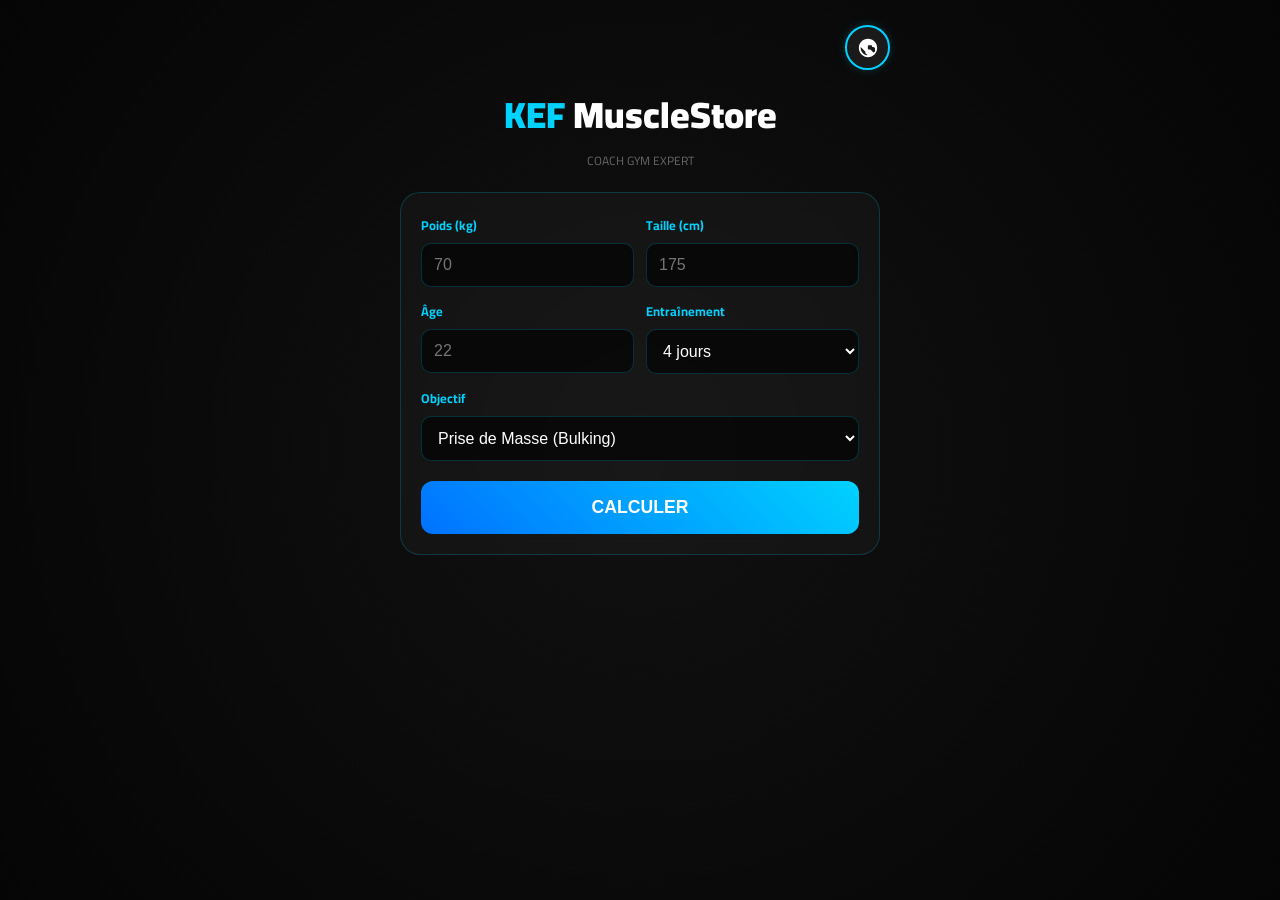
==== assistant.html @ 748af92e "Add files via upload" ====
<!DOCTYPE html>
<html lang="fr" dir="ltr">
<head>
    <meta charset="UTF-8">
    <meta name="viewport" content="width=device-width, initial-scale=1.0, maximum-scale=1.0, user-scalable=no">
    <title>KEF MuscleStore | Gym Expert</title>
    <link href="https://fonts.googleapis.com/css2?family=Cairo:wght@400;700;900&display=swap" rel="stylesheet">
    <style>
        :root {
            --primary: #00d2ff;
            --secondary: #0072ff;
            --dark: #050505;
            --glass: rgba(255, 255, 255, 0.03);
            --border: rgba(0, 210, 255, 0.2);
        }

        * { box-sizing: border-box; margin: 0; padding: 0; transition: all 0.3s ease; }

        body {
            background-color: var(--dark);
            background-image: radial-gradient(circle at center, #111 0%, #050505 100%);
            color: #ffffff;
            font-family: 'Cairo', sans-serif;
            min-height: 100vh;
            display: flex;
            flex-direction: column;
            align-items: center;
            padding: 15px;
            overflow-x: hidden;
        }

        .top-bar {
            width: 100%;
            max-width: 500px;
            display: flex;
            justify-content: flex-end;
            padding: 10px 0;
        }

        .lang-toggle-btn {
            width: 45px;
            height: 45px;
            background: #1a1a1a;
            border: 2px solid var(--primary);
            border-radius: 50%;
            display: flex;
            align-items: center;
            justify-content: center;
            cursor: pointer;
            box-shadow: 0 0 10px rgba(0, 210, 255, 0.2);
        }

        .lang-toggle-btn svg { width: 22px; height: 22px; fill: white; }

        .container { width: 100%; max-width: 480px; }

        .brand-header { text-align: center; margin-bottom: 20px; }
        .brand-header h1 { font-size: clamp(1.8rem, 8vw, 2.3rem); font-weight: 900; }
        .kef { color: var(--primary); }

        .glass-card {
            background: var(--glass);
            backdrop-filter: blur(10px);
            border: 1px solid var(--border);
            border-radius: 20px;
            padding: 20px;
            width: 100%;
        }

        .input-grid {
            display: flex;
            flex-wrap: wrap;
            gap: 12px;
            margin-bottom: 20px;
        }

        .field-box { flex: 1 1 calc(50% - 12px); min-width: 140px; }
        .field-box.full-span { flex: 1 1 100%; }

        .field-box label { font-size: 0.8rem; color: var(--primary); margin-bottom: 6px; display: block; font-weight: bold; }

        input, select {
            background: rgba(0,0,0,0.6);
            border: 1px solid var(--border);
            border-radius: 10px;
            padding: 12px;
            color: white;
            font-size: 1rem;
            width: 100%;
            outline: none;
        }

        .btn-glow {
            width: 100%;
            padding: 16px;
            border-radius: 12px;
            border: none;
            background: linear-gradient(45deg, var(--secondary), var(--primary));
            color: white;
            font-weight: 900;
            font-size: 1.1rem;
            cursor: pointer;
        }

        .dashboard { margin-top: 20px; display: none; width: 100%; }
        
        .stats-grid { display: grid; grid-template-columns: repeat(2, 1fr); gap: 10px; }
        
        .stat-card {
            background: rgba(255,255,255,0.03);
            padding: 12px;
            border-radius: 12px;
            text-align: center;
            border-bottom: 3px solid var(--primary);
        }

        .stat-card.highlight { grid-column: span 2; }
        .stat-card h4 { font-size: 0.65rem; color: #888; text-transform: uppercase; }
        .stat-card p { font-size: 1.1rem; font-weight: bold; margin-top: 4px; }

        /* ميزة الإطار المزدوج للنصيحة */
        .tips-box {
            background: rgba(0, 210, 255, 0.05);
            border-left: 4px solid var(--primary);
            border-right: 4px solid var(--primary);
            padding: 15px;
            border-radius: 10px;
            margin-top: 15px;
            font-size: 0.95rem;
            text-align: center;
            font-weight: bold;
            line-height: 1.5;
        }
    </style>
</head>
<body>

    <div class="top-bar" id="topBar">
        <div class="lang-toggle-btn" onclick="toggleLang()">
            <svg viewBox="0 0 24 24"><path d="M12,2C6.48,2,2,6.48,2,12s4.48,10,10,10s10-4.48,10-10S17.52,2,12,2z M11,19.93C7.05,19.44,4,16.08,4,12 c0-0.35,0.02-0.69,0.07-1.03l5.03,5.03v0.9c0,1.1,0.9,2,2,2V19.93z M18.17,17.21l-3.23-3.23c-0.21-0.21-0.49-0.33-0.78-0.33h-1.16 c-0.64,0-1.16-0.52-1.16-1.16v-2.32c0-0.64,0.52-1.16,1.16-1.16h2.32c0.64,0,1.16,0.52,1.16,1.16V11h1.16c1.1,0,2,0.9,2,2v1.54 C20.18,15.21,19.34,16.41,18.17,17.21z"></path></svg>
        </div>
    </div>

    <div class="container">
        <header class="brand-header">
            <h1><span class="kef">KEF</span> MuscleStore</h1>
            <p id="tagline" style="color: #666; font-size: 0.75rem;">COACH GYM EXPERT</p>
        </header>

        <div class="glass-card">
            <div class="input-grid">
                <div class="field-box">
                    <label id="lbl-w">Poids (kg)</label>
                    <input type="number" id="w" placeholder="70">
                </div>
                <div class="field-box">
                    <label id="lbl-h">Taille (cm)</label>
                    <input type="number" id="h" placeholder="175">
                </div>
                <div class="field-box">
                    <label id="lbl-a">Âge</label>
                    <input type="number" id="a" placeholder="22">
                </div>
                <div class="field-box">
                    <label id="lbl-freq">Entraînement</label>
                    <select id="freq">
                        <option value="1.45" id="opt-f3">3 jours</option>
                        <option value="1.55" selected id="opt-f4">4 jours</option>
                        <option value="1.65" id="opt-f5">5 jours</option>
                        <option value="1.75" id="opt-f6">6 jours</option>
                    </select>
                </div>
                <div class="field-box full-span">
                    <label id="lbl-goal">Objectif</label>
                    <select id="goal">
                        <option value="lose" id="opt-g1">Sèche (Perte de gras)</option>
                        <option value="gain" selected id="opt-g3">Prise de Masse (Bulking)</option>
                    </select>
                </div>
            </div>

            <button class="btn-glow" id="btn-main" onclick="analyze()">CALCULER</button>

            <div id="dashboard" class="dashboard">
                <div class="stats-grid">
                    <div class="stat-card highlight">
                        <h4 id="res-type-title">Morphotype</h4>
                        <p id="b-type" style="color: var(--primary);">--</p>
                    </div>
                    <div class="stat-card">
                        <h4 id="res-k-title">Calories</h4>
                        <p id="k-res">--</p>
                    </div>
                    <div class="stat-card">
                        <h4 id="res-crea-title">Créatine</h4>
                        <p id="crea-res" style="color: var(--primary);">--</p>
                    </div>
                    <div class="stat-card">
                        <h4 id="res-p-title">Protéines</h4>
                        <p id="p-res">--</p>
                    </div>
                    <div class="stat-card">
                        <h4 id="res-c-title">Glucides</h4>
                        <p id="cb-res">--</p>
                    </div>
                </div>
                <div id="advice" class="tips-box"></div>
            </div>
        </div>
    </div>

    <script>
        const langs = ['fr', 'ar', 'en'];
        let curIdx = 0;

        const trans = {
            ar: { 
                tag: "مدرب الجيم الخبير", lblW: "الوزن", lblH: "الطول", lblA: "العمر", lblFreq: "التمرين", lblGoal: "الهدف", 
                f3: "3 أيام", f4: "4 أيام", f5: "5 أيام", f6: "6 أيام", 
                g1: "تنشيف (خسارة دهون)", g3: "تضخيم (بناء عضلي)", 
                btn: "احسب النتائج", type: "نمط الجسم", cal: "سعرات", crea: "كرياتين", pro: "بروتين", carb: "كارب", 
                dir: "rtl",
                adviceGain: "النصيحة: فائض سعرات + نوم كافي + تمرين شديد.",
                adviceLose: "النصيحة: عجز سعرات + كارديو + بروتين عالٍ.",
                ecto: "إكتومورف", meso: "ميزومورف", endo: "إندومورف"
            },
            fr: { 
                tag: "COACH GYM EXPERT", lblW: "Poids", lblH: "Taille", lblA: "Âge", lblFreq: "Entraînement", lblGoal: "Objectif", 
                f3: "3 jours", f4: "4 jours", f5: "5 jours", f6: "6 jours", 
                g1: "Sèche (Cutting)", g3: "Prise de Masse (Bulking)", 
                btn: "CALCULER", type: "Morphotype", cal: "Calories", crea: "Créatine", pro: "Protéines", carb: "Glucides", 
                dir: "ltr",
                adviceGain: "CONSEIL: Surplus calorique + Repos + Intensité.",
                adviceLose: "CONSEIL: Déficit + Cardio + Protéines.",
                ecto: "Ectomorphe", meso: "Mésomorphe", endo: "Endomorphe"
            },
            en: { 
                tag: "GYM COACH EXPERT", lblW: "Weight", lblH: "Height", lblA: "Age", lblFreq: "Workout", lblGoal: "Goal", 
                f3: "3 days", f4: "4 days", f5: "5 days", f6: "6 days", 
                g1: "Cutting (Fat Loss)", g3: "Bulking (Muscle Gain)", 
                btn: "CALCULATE", type: "Body Type", cal: "Calories", crea: "Creatine", pro: "Protein", carb: "Carbs", 
                dir: "ltr",
                adviceGain: "ADVICE: Caloric surplus + Good sleep + Heavy lifting.",
                adviceLose: "ADVICE: Caloric deficit + Cardio + High protein.",
                ecto: "Ectomorph", meso: "Mesomorph", endo: "Endomorph"
            }
        };

        function toggleLang() {
            curIdx = (curIdx + 1) % 3;
            const l = langs[curIdx], t = trans[l];
            document.documentElement.dir = t.dir;
            document.getElementById('tagline').innerText = t.tag;
            document.getElementById('lbl-w').innerText = t.lblW;
            document.getElementById('lbl-h').innerText = t.lblH;
            document.getElementById('lbl-a').innerText = t.lblA;
            document.getElementById('lbl-freq').innerText = t.lblFreq;
            document.getElementById('lbl-goal').innerText = t.lblGoal;
            document.getElementById('opt-f3').innerText = t.f3;
            document.getElementById('opt-f4').innerText = t.f4;
            document.getElementById('opt-f5').innerText = t.f5;
            document.getElementById('opt-f6').innerText = t.f6;
            document.getElementById('opt-g1').innerText = t.g1;
            document.getElementById('opt-g3').innerText = t.g3;
            document.getElementById('btn-main').innerText = t.btn;
            document.getElementById('res-type-title').innerText = t.type;
            document.getElementById('res-k-title').innerText = t.cal;
            document.getElementById('res-crea-title').innerText = t.crea;
            document.getElementById('res-p-title').innerText = t.pro;
            document.getElementById('res-c-title').innerText = t.carb;
            document.getElementById('topBar').style.justifyContent = t.dir === 'rtl' ? 'flex-start' : 'flex-end';
            
            // تحديث النتائج فوراً إذا كان الداشبورد مفتوحاً
            if(document.getElementById('dashboard').style.display === 'block') analyze();
        }

        function analyze() {
            const w = parseFloat(document.getElementById('w').value), 
                  h = parseFloat(document.getElementById('h').value), 
                  a = parseFloat(document.getElementById('a').value), 
                  f = parseFloat(document.getElementById('freq').value), 
                  g = document.getElementById('goal').value;

            if(!w || !h || !a) return;
            const l = langs[curIdx], t = trans[l];

            let bmr = (10 * w) + (6.25 * h) - (5 * a) + 5;
            let tdee = Math.round(bmr * f);
            if(g === 'lose') tdee -= 500; else tdee += 500;

            const bmi = w / ((h/100)**2);
            let bodyType = bmi < 19 ? t.ecto : bmi < 26 ? t.meso : t.endo;
            
            document.getElementById('b-type').innerText = bodyType;
            document.getElementById('k-res').innerText = tdee + " kcal";
            document.getElementById('crea-res').innerText = (w * 0.05).toFixed(1) + " g";
            document.getElementById('p-res').innerText = Math.round(w * 2.1) + " g";
            document.getElementById('cb-res').innerText = Math.round((tdee * 0.4) / 4) + " g";
            
            document.getElementById('advice').innerText = g === 'gain' ? t.adviceGain : t.adviceLose;
            document.getElementById('dashboard').style.display = 'block';
        }
    </script>
</body>
</html>
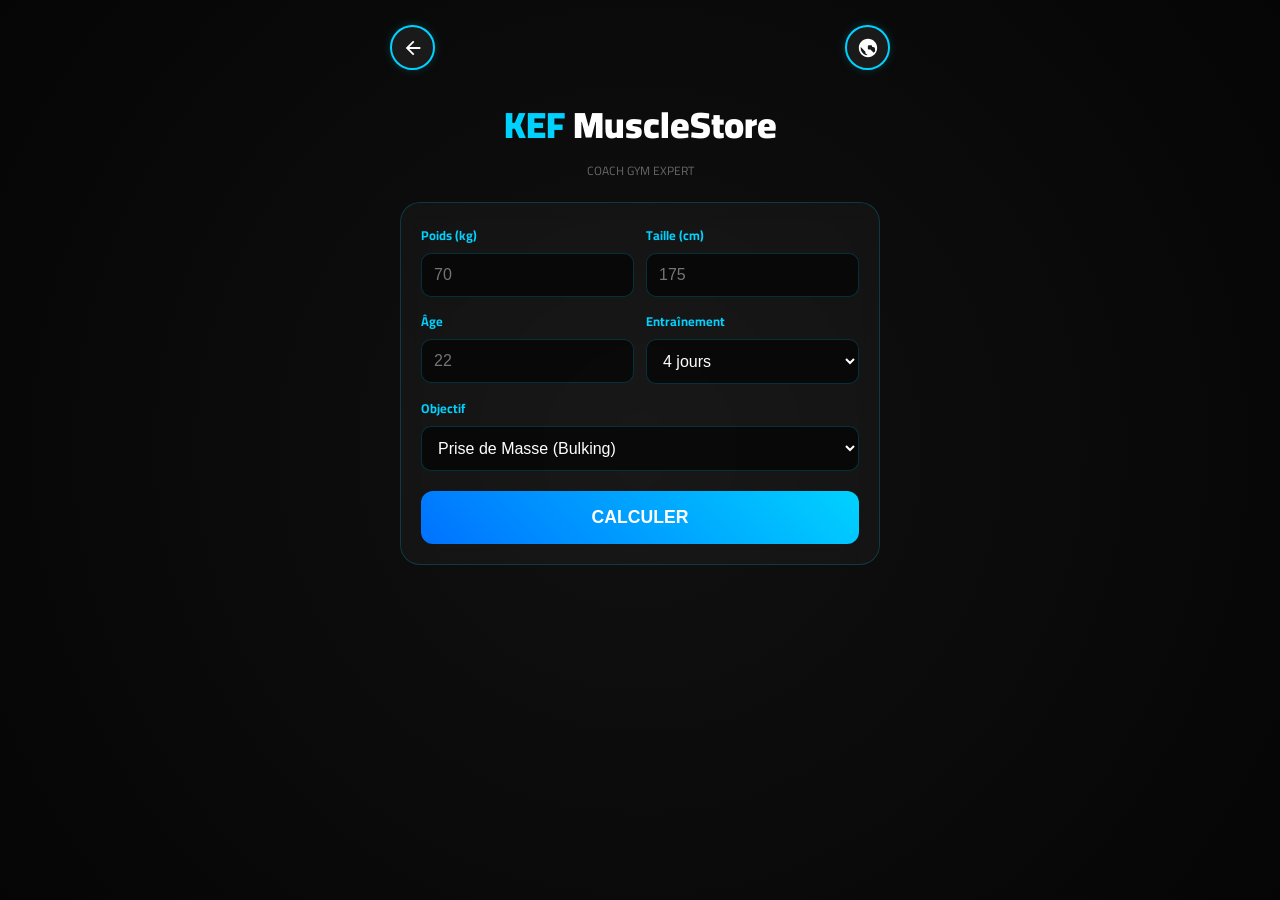
==== commit 1644b175: "Add files via upload" ====
--- a/assistant.html
+++ b/assistant.html
@@ -33,11 +33,14 @@
             width: 100%;
             max-width: 500px;
             display: flex;
-            justify-content: flex-end;
+            justify-content: space-between; /* تم التعديل لتوزيع الأزرار */
+            align-items: center;
             padding: 10px 0;
-        }
-
-        .lang-toggle-btn {
+            margin-bottom: 10px;
+        }
+
+        /* تنسيق زر العودة واللغة */
+        .nav-btn {
             width: 45px;
             height: 45px;
             background: #1a1a1a;
@@ -48,9 +51,12 @@
             justify-content: center;
             cursor: pointer;
             box-shadow: 0 0 10px rgba(0, 210, 255, 0.2);
-        }
-
-        .lang-toggle-btn svg { width: 22px; height: 22px; fill: white; }
+            text-decoration: none; /* لإزالة خط الرابط */
+        }
+
+        .nav-btn svg { width: 22px; height: 22px; fill: white; }
+        .nav-btn:hover { background: var(--primary); }
+        .nav-btn:hover svg { fill: #000; }
 
         .container { width: 100%; max-width: 480px; }
 
@@ -118,7 +124,6 @@
         .stat-card h4 { font-size: 0.65rem; color: #888; text-transform: uppercase; }
         .stat-card p { font-size: 1.1rem; font-weight: bold; margin-top: 4px; }
 
-        /* ميزة الإطار المزدوج للنصيحة */
         .tips-box {
             background: rgba(0, 210, 255, 0.05);
             border-left: 4px solid var(--primary);
@@ -136,7 +141,13 @@
 <body>
 
     <div class="top-bar" id="topBar">
-        <div class="lang-toggle-btn" onclick="toggleLang()">
+        <!-- زر الرجوع إلى الصفحة الرئيسية -->
+        <a href="index.html" class="nav-btn" id="backBtn" title="Retour">
+            <svg viewBox="0 0 24 24"><path d="M20,11V13H8L13.5,18.5L12.08,19.92L4.16,12L12.08,4.08L13.5,5.5L8,11H20Z"></path></svg>
+        </a>
+
+        <!-- زر تغيير اللغة -->
+        <div class="nav-btn" onclick="toggleLang()" id="langBtn">
             <svg viewBox="0 0 24 24"><path d="M12,2C6.48,2,2,6.48,2,12s4.48,10,10,10s10-4.48,10-10S17.52,2,12,2z M11,19.93C7.05,19.44,4,16.08,4,12 c0-0.35,0.02-0.69,0.07-1.03l5.03,5.03v0.9c0,1.1,0.9,2,2,2V19.93z M18.17,17.21l-3.23-3.23c-0.21-0.21-0.49-0.33-0.78-0.33h-1.16 c-0.64,0-1.16-0.52-1.16-1.16v-2.32c0-0.64,0.52-1.16,1.16-1.16h2.32c0.64,0,1.16,0.52,1.16,1.16V11h1.16c1.1,0,2,0.9,2,2v1.54 C20.18,15.21,19.34,16.41,18.17,17.21z"></path></svg>
         </div>
     </div>
@@ -268,9 +279,14 @@
             document.getElementById('res-crea-title').innerText = t.crea;
             document.getElementById('res-p-title').innerText = t.pro;
             document.getElementById('res-c-title').innerText = t.carb;
-            document.getElementById('topBar').style.justifyContent = t.dir === 'rtl' ? 'flex-start' : 'flex-end';
             
-            // تحديث النتائج فوراً إذا كان الداشبورد مفتوحاً
+            // تعديل اتجاه الأزرار حسب اللغة
+            const topBar = document.getElementById('topBar');
+            topBar.style.flexDirection = t.dir === 'rtl' ? 'row-reverse' : 'row';
+            
+            // عكس أيقونة العودة في حالة اللغة العربية لتناسب الاتجاه
+            document.getElementById('backBtn').style.transform = t.dir === 'rtl' ? 'scaleX(-1)' : 'scaleX(1)';
+
             if(document.getElementById('dashboard').style.display === 'block') analyze();
         }
 
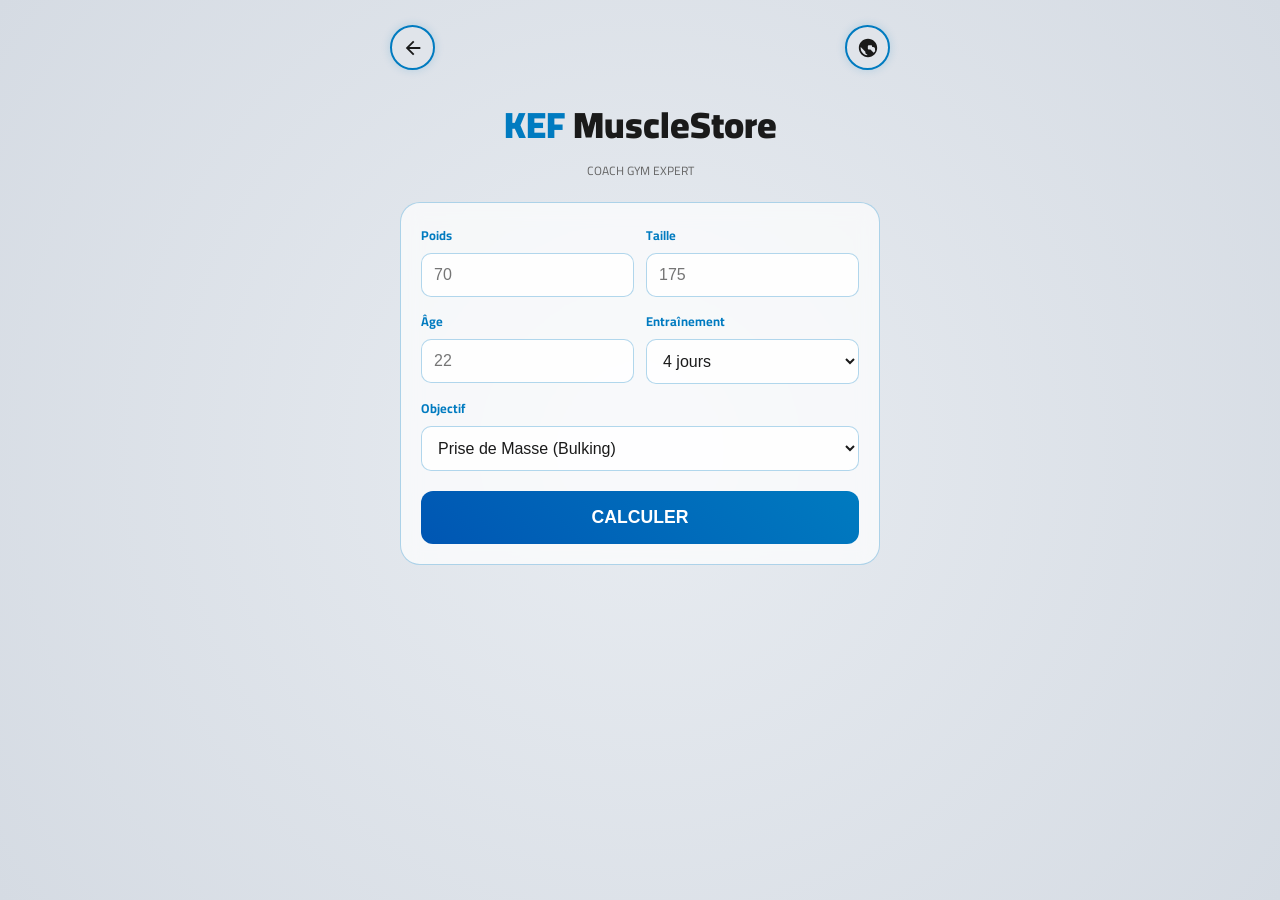
==== commit 45d24941: "Add files via upload" ====
--- a/assistant.html
+++ b/assistant.html
@@ -6,20 +6,47 @@
     <title>KEF MuscleStore | Gym Expert</title>
     <link href="https://fonts.googleapis.com/css2?family=Cairo:wght@400;700;900&display=swap" rel="stylesheet">
     <style>
+        /* ===== الثيم النهاري (الوضع الافتراضي ليتطابق مع index.html) ===== */
         :root {
+            --primary: #007bc0;
+            --secondary: #0056b3;
+            --dark: #f8f9fa;
+            --glass: rgba(0, 0, 0, 0.03);
+            --border: rgba(0, 123, 192, 0.3);
+            --bg-start: #e8ecf1;
+            --bg-end: #d5dbe3;
+            --text-color: #1a1a1a;
+            --card-bg: rgba(255, 255, 255, 0.7);
+            --input-bg: rgba(255, 255, 255, 0.8);
+            --tip-bg: rgba(0, 123, 192, 0.08);
+            --nav-bg: #e0e4ea;
+            --shadow-glow: rgba(0, 123, 192, 0.2);
+        }
+
+        /* ===== الثيم الليلي (باستخدام نفس الكلاس dark-theme الموجود في index.html) ===== */
+        body.dark-theme {
             --primary: #00d2ff;
             --secondary: #0072ff;
             --dark: #050505;
             --glass: rgba(255, 255, 255, 0.03);
             --border: rgba(0, 210, 255, 0.2);
-        }
-
+            --bg-start: #111;
+            --bg-end: #050505;
+            --card-bg: rgba(255, 255, 255, 0.03);
+            --text-color: #ffffff;
+            --input-bg: rgba(0,0,0,0.6);
+            --tip-bg: rgba(0, 210, 255, 0.05);
+            --nav-bg: #1a1a1a;
+            --shadow-glow: rgba(0, 210, 255, 0.2);
+        }
+
+        /* ===== الأنماط الأساسية ===== */
         * { box-sizing: border-box; margin: 0; padding: 0; transition: all 0.3s ease; }
 
         body {
             background-color: var(--dark);
-            background-image: radial-gradient(circle at center, #111 0%, #050505 100%);
-            color: #ffffff;
+            background-image: radial-gradient(circle at center, var(--bg-start) 0%, var(--bg-end) 100%);
+            color: var(--text-color);
             font-family: 'Cairo', sans-serif;
             min-height: 100vh;
             display: flex;
@@ -33,39 +60,39 @@
             width: 100%;
             max-width: 500px;
             display: flex;
-            justify-content: space-between; /* تم التعديل لتوزيع الأزرار */
+            justify-content: space-between;
             align-items: center;
             padding: 10px 0;
             margin-bottom: 10px;
         }
 
-        /* تنسيق زر العودة واللغة */
         .nav-btn {
             width: 45px;
             height: 45px;
-            background: #1a1a1a;
+            background: var(--nav-bg);
             border: 2px solid var(--primary);
             border-radius: 50%;
             display: flex;
             align-items: center;
             justify-content: center;
             cursor: pointer;
-            box-shadow: 0 0 10px rgba(0, 210, 255, 0.2);
-            text-decoration: none; /* لإزالة خط الرابط */
-        }
-
-        .nav-btn svg { width: 22px; height: 22px; fill: white; }
+            box-shadow: 0 0 10px var(--shadow-glow);
+            text-decoration: none;
+        }
+
+        .nav-btn svg { width: 22px; height: 22px; fill: var(--text-color); transition: fill 0.3s ease; }
         .nav-btn:hover { background: var(--primary); }
-        .nav-btn:hover svg { fill: #000; }
+        .nav-btn:hover svg { fill: #fff; }
+        body.dark-theme .nav-btn:hover svg { fill: #000; }
 
         .container { width: 100%; max-width: 480px; }
 
         .brand-header { text-align: center; margin-bottom: 20px; }
-        .brand-header h1 { font-size: clamp(1.8rem, 8vw, 2.3rem); font-weight: 900; }
+        .brand-header h1 { font-size: clamp(1.8rem, 8vw, 2.3rem); font-weight: 900; color: var(--text-color); }
         .kef { color: var(--primary); }
 
         .glass-card {
-            background: var(--glass);
+            background: var(--card-bg);
             backdrop-filter: blur(10px);
             border: 1px solid var(--border);
             border-radius: 20px;
@@ -86,11 +113,11 @@
         .field-box label { font-size: 0.8rem; color: var(--primary); margin-bottom: 6px; display: block; font-weight: bold; }
 
         input, select {
-            background: rgba(0,0,0,0.6);
+            background: var(--input-bg);
             border: 1px solid var(--border);
             border-radius: 10px;
             padding: 12px;
-            color: white;
+            color: var(--text-color);
             font-size: 1rem;
             width: 100%;
             outline: none;
@@ -113,7 +140,7 @@
         .stats-grid { display: grid; grid-template-columns: repeat(2, 1fr); gap: 10px; }
         
         .stat-card {
-            background: rgba(255,255,255,0.03);
+            background: var(--card-bg);
             padding: 12px;
             border-radius: 12px;
             text-align: center;
@@ -122,10 +149,10 @@
 
         .stat-card.highlight { grid-column: span 2; }
         .stat-card h4 { font-size: 0.65rem; color: #888; text-transform: uppercase; }
-        .stat-card p { font-size: 1.1rem; font-weight: bold; margin-top: 4px; }
+        .stat-card p { font-size: 1.1rem; font-weight: bold; margin-top: 4px; color: var(--text-color); }
 
         .tips-box {
-            background: rgba(0, 210, 255, 0.05);
+            background: var(--tip-bg);
             border-left: 4px solid var(--primary);
             border-right: 4px solid var(--primary);
             padding: 15px;
@@ -135,18 +162,17 @@
             text-align: center;
             font-weight: bold;
             line-height: 1.5;
+            color: var(--text-color);
         }
     </style>
 </head>
 <body>
 
     <div class="top-bar" id="topBar">
-        <!-- زر الرجوع إلى الصفحة الرئيسية -->
         <a href="index.html" class="nav-btn" id="backBtn" title="Retour">
             <svg viewBox="0 0 24 24"><path d="M20,11V13H8L13.5,18.5L12.08,19.92L4.16,12L12.08,4.08L13.5,5.5L8,11H20Z"></path></svg>
         </a>
 
-        <!-- زر تغيير اللغة -->
         <div class="nav-btn" onclick="toggleLang()" id="langBtn">
             <svg viewBox="0 0 24 24"><path d="M12,2C6.48,2,2,6.48,2,12s4.48,10,10,10s10-4.48,10-10S17.52,2,12,2z M11,19.93C7.05,19.44,4,16.08,4,12 c0-0.35,0.02-0.69,0.07-1.03l5.03,5.03v0.9c0,1.1,0.9,2,2,2V19.93z M18.17,17.21l-3.23-3.23c-0.21-0.21-0.49-0.33-0.78-0.33h-1.16 c-0.64,0-1.16-0.52-1.16-1.16v-2.32c0-0.64,0.52-1.16,1.16-1.16h2.32c0.64,0,1.16,0.52,1.16,1.16V11h1.16c1.1,0,2,0.9,2,2v1.54 C20.18,15.21,19.34,16.41,18.17,17.21z"></path></svg>
         </div>
@@ -221,6 +247,45 @@
     </div>
 
     <script>
+        // ============================================================
+        // 1. التحكم في الثيم (الوضع النهاري / الليلي) بالتزامن مع index.html
+        // ============================================================
+        function applyTheme(theme) {
+            if (theme === 'dark') {
+                document.body.classList.add('dark-theme');
+            } else {
+                document.body.classList.remove('dark-theme');
+            }
+        }
+
+        // فحص وتطبيق الثيم عند فتح الصفحة ليتطابق مع القيمة المخزنة
+        function checkAndApplyInitialTheme() {
+            // القيمة الافتراضية هي 'light' لتطابق ملف index.html
+            const savedTheme = localStorage.getItem('kef-theme') || 'light';
+            applyTheme(savedTheme);
+        }
+        checkAndApplyInitialTheme();
+
+        // الاستماع لتغيرات الثيم في localStorage فورا أثناء عمل التطبيق عبر التبويبات
+        window.addEventListener('storage', (e) => {
+            if (e.key === 'kef-theme') {
+                applyTheme(e.newValue);
+            }
+            if (e.key === 'kef-lang') {
+                const idx = langs.indexOf(e.newValue);
+                if (idx !== -1) {
+                    curIdx = idx;
+                    applyLang(trans[e.newValue], e.newValue);
+                }
+            }
+        });
+
+        // وبشكل إضافي يتم التأكد عند العودة للتركيز على الصفحة
+        window.addEventListener('focus', checkAndApplyInitialTheme);
+
+        // ============================================================
+        // 2. التحكم في اللغة
+        // ============================================================
         const langs = ['fr', 'ar', 'en'];
         let curIdx = 0;
 
@@ -257,9 +322,20 @@
             }
         };
 
+        const savedLang = localStorage.getItem('kef-lang');
+        if (savedLang) {
+            const idx = langs.indexOf(savedLang);
+            if (idx !== -1) curIdx = idx;
+        }
+
         function toggleLang() {
             curIdx = (curIdx + 1) % 3;
             const l = langs[curIdx], t = trans[l];
+            localStorage.setItem('kef-lang', l);
+            applyLang(t, l);
+        }
+
+        function applyLang(t, l) {
             document.documentElement.dir = t.dir;
             document.getElementById('tagline').innerText = t.tag;
             document.getElementById('lbl-w').innerText = t.lblW;
@@ -280,16 +356,19 @@
             document.getElementById('res-p-title').innerText = t.pro;
             document.getElementById('res-c-title').innerText = t.carb;
             
-            // تعديل اتجاه الأزرار حسب اللغة
             const topBar = document.getElementById('topBar');
             topBar.style.flexDirection = t.dir === 'rtl' ? 'row-reverse' : 'row';
-            
-            // عكس أيقونة العودة في حالة اللغة العربية لتناسب الاتجاه
             document.getElementById('backBtn').style.transform = t.dir === 'rtl' ? 'scaleX(-1)' : 'scaleX(1)';
 
             if(document.getElementById('dashboard').style.display === 'block') analyze();
         }
 
+        const initLang = langs[curIdx];
+        applyLang(trans[initLang], initLang);
+
+        // ============================================================
+        // 3. دالة التحليل
+        // ============================================================
         function analyze() {
             const w = parseFloat(document.getElementById('w').value), 
                   h = parseFloat(document.getElementById('h').value), 
